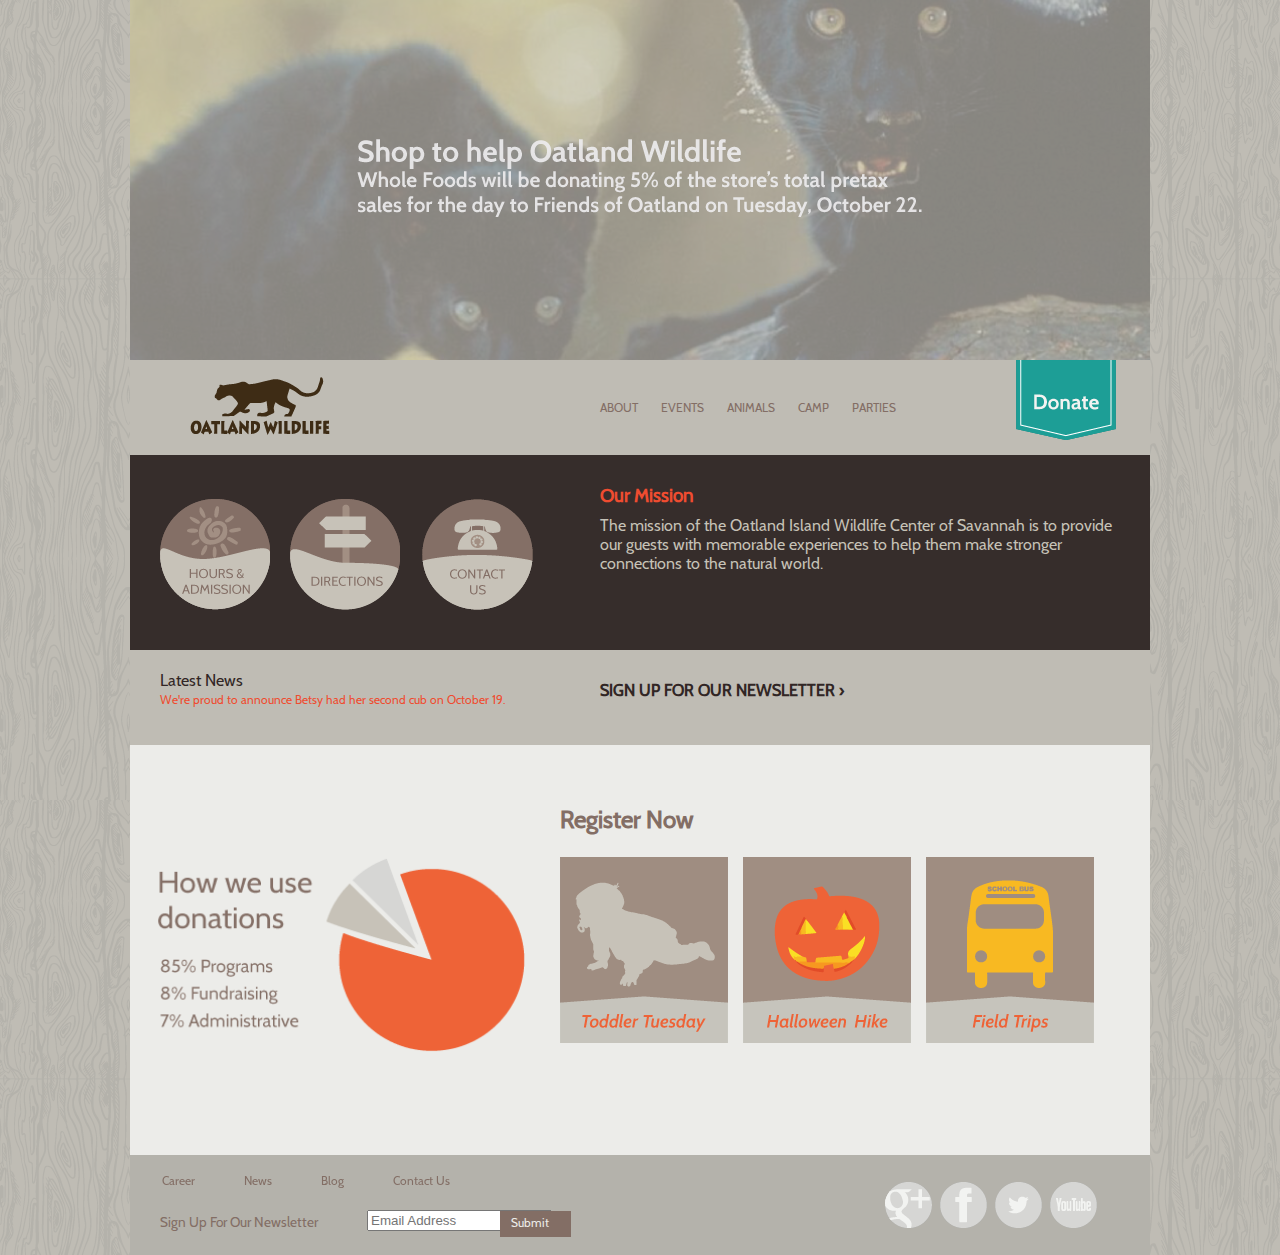
==== index.html @ b6c1db58 "GOOGLEPLUS IMG" ====
<!doctype html>
<html>
<head>
<meta charset="UTF-8">
<title>Oatland Wildlife</title>
<link href="css/indexstyle.css" rel="stylesheet" type="text/css">

<style type="text/css">

</style>



<script type="text/javascript">
function MM_swapImgRestore() { //v3.0
  var i,x,a=document.MM_sr; for(i=0;a&&i<a.length&&(x=a[i])&&x.oSrc;i++) x.src=x.oSrc;
}
function MM_preloadImages() { //v3.0
  var d=document; if(d.images){ if(!d.MM_p) d.MM_p=new Array();
    var i,j=d.MM_p.length,a=MM_preloadImages.arguments; for(i=0; i<a.length; i++)
    if (a[i].indexOf("#")!=0){ d.MM_p[j]=new Image; d.MM_p[j++].src=a[i];}}
}

function MM_findObj(n, d) { //v4.01
  var p,i,x;  if(!d) d=document; if((p=n.indexOf("?"))>0&&parent.frames.length) {
    d=parent.frames[n.substring(p+1)].document; n=n.substring(0,p);}
  if(!(x=d[n])&&d.all) x=d.all[n]; for (i=0;!x&&i<d.forms.length;i++) x=d.forms[i][n];
  for(i=0;!x&&d.layers&&i<d.layers.length;i++) x=MM_findObj(n,d.layers[i].document);
  if(!x && d.getElementById) x=d.getElementById(n); return x;
}

function MM_swapImage() { //v3.0
  var i,j=0,x,a=MM_swapImage.arguments; document.MM_sr=new Array; for(i=0;i<(a.length-2);i+=3)
   if ((x=MM_findObj(a[i]))!=null){document.MM_sr[j++]=x; if(!x.oSrc) x.oSrc=x.src; x.src=a[i+2];}
}
</script>
<script type="text/javascript" src="jquery-1.7.2.min copy.js"></script> 

<script type="text/javascript" src="jquery.cycle.all copy.js"></script>
<script>
	$("document").ready(function(){
		$("#slideshow").cycle()
	})
</script>
<style>
	#slideshow {width:1020px; height:360px}
</style>
</head>


<body background="images/woodtexture.png" bgcolor="#bfbcb4" onLoad="MM_preloadImages('images/hours_o.png','images/ourstaff_o.png','images/donateo.png','images/toddlero.png','images/hikeo.png','images/tripso.png','images/signupo.png')">
<div id="container">
<div id="slideshow">
	<img src="images/homeimage.png" width="1020" height="360" alt=""/>
	<img src="images/homeimage1.png" width="1020" height="360" alt=""/>
    <img src="images/wolfslide.png" width="1020" height="360" alt=""/>
    <img src="images/alligatslide.png" width="1020" height="360" alt=""/>
    <img src="images/turtleslide.png" width="1020" height="360" alt=""/>
</div>

<div id="background">
<div id="logo"> <a href="index.html" onMouseOut="MM_swapImgRestore()" onMouseOver="MM_swapImage('logo','','images/logo_o.png',1)"><img src="images/logo.png" alt="Oatland Wildlife" width="200" height="82" id="logo2"></a> </div>


<ul id="nav">
  <li><a href="about.html">ABOUT</a></li>
  <li><a href="events.html">EVENTS</a></li>
  <li><a href="animals.html">ANIMALS</a></li>
  <li><a href="camp.html">CAMP</a></li>
  <li><a href="parties.html"> PARTIES</a></li>
</ul>


    <div id="donate2">
            <a href="donate.html" ><img class="bottom" src="images/donateo.png"/></a>
            <a href="donate.html" ><img class="top" src="images/donate.png"/></a>
    </div>

</div>

<div id="browntexture">
    <div id="hours">
      <a href="hours.html"><img class="bottom" src="images/hours_o.png"/></a>
      <a href="hours.html"><img class="top" src="images/hours.png"/></a>
    </div>
  <div id="directions">
      <a href="directions.html"><img class="bottom" src="images/directions_o.png"/></a>
      <a href="directions.html"><img class="top" src="images/directions.png"/></a>
  </div>
  <div id="ourstaff">
      <a href="staff.html"><img class="bottom" src="images/ourstaff_o.png"/></a>
      <a href="staff.html"><img class="top" src="images/ourstaff.png"/></a>
  </div>

  
  <div id="ourmission">
<h3>Our Mission</h3>
</div>

<div id="mission">
<p>The mission of the Oatland Island Wildlife Center of Savannah is to provide our guests with memorable experiences to help them make stronger connections to the natural world.</p>
</div>
</div>

<div id="newsletterbar">

<div id="news">
<p>Latest News<p>
</div>
<div id="news2">
<p>We're proud to announce Betsy had her second cub on October 19.</p>
</div>
<div id="newsletter">
<h4><a href="#signup">SIGN UP FOR OUR NEWSLETTER &#8250;</a> </h4>
</div>

</div>


<div id="background2">
  <div id="pie">
    <img src="images/pien.png" width="410" height="205" alt=""/> </div>


<div id="register">
<h2><a href="register.html"></a><a href="register.html">Register Now</a></h2>
</div>


  <div id="toddler">
      <a href="toddler.html"><img class="bottom" src="images/toddlero.png"/></a>
      <a href="toddler.html"><img class="top" src="images/toddler.png"/></a>
  </div>
    <div id="hike">
      <a href="hike.html"><img class="bottom" src="images/hikeo.png"/></a>
      <a href="hike.html"><img class="top" src="images/hike.png"/></a>
  </div>  
  <div id="trip">
      <a href="trips.html"><img class="bottom" src="images/tripso.png"/></a>
      <a href="trips.html"><img class="top" src="images/trips.png"/></a>
  </div>


</div>



<div id="footer">


<ul id="footernav">
  <li><a href="career.html">Career</a></li>
  <li><a href="news.html">News</a></li>
  <li><a href="blog.html">Blog</a></li>
  <li><a href="staff.html">Contact Us</a></li>
</ul>

<div id="signup">
	Sign Up For Our Newsletter
</div>



  <form id="email">
    <input type="text" name="email" placeholder="Email Address">
  </form>  


  
 <div id="signupbtn">
      <a href="#"> Submit</a>
    </div>
    
    <div id="socialmedia"> 
      <div id="google">
          <a href="https://plus.google.com"><img class="bottom" src="images/googlepluso.png"/></a>
          <a href="https://plus.google.com"><img class="top" src="images/GOOGLEPLUS.png"/></a>
      </div>
      <div id="facebook">
          <a href="https://facebook.com"><img class="bottom" src="images/facebooko.png"/></a>
          <a href="https://facebook.com"><img class="top" src="images/facebook.png"/></a>
      </div>
      <div id="twitter">
          <a href="https://twitter.com"><img class="bottom" src="images/twittero.png"/></a>
          <a href="https://twitter.com"><img class="top" src="images/twitter.png"/></a>
      </div>
      <div id="youtube">
          <a href="https://youtube.com"><img class="bottom" src="images/youtubeo.png"/></a>
          <a href="https://youtube.com"><img class="top" src="images/youtube.png"/></a>
      </div>
</div>
</div>

</div>








</body>
</html>
---- css/indexstyle.css ----
@charset "UTF-8";
#container {
	height:1255px;
	width:100%;
	margin-right: auto;
	margin-left: auto;
	position: relative;	
}


@font-face {
	font-family: "Cabin-Regular copy"; src:url(../fonts/Cabin-Regular%20copy.otf);
}


html{
	margin:auto;
	width:1020px;
}

body {
	font-family:Cabin-Regular copy;
	vertical-align:middle;
	margin:0px auto;	
}

div{
	font-family: Cabin-Regular copy;
	margin: 0px auto;
}


#homeimage {
	position: absolute;
	margin-top: 0px;
	margin-left:0px;
	height: 360px;
	width: 100%;
}

#slideshow{
	float: left;
	position: fixed;
	padding: 0;
}

#background {
	width:1020px;
	height:95px;
	margin-top:360px;
	position:absolute;
	background-color: #bfbcb4;
	
}

#logo {
	margin-left:30px;
	margin-top:5px;
	position: absolute;
}
ul#nav li a {
	text-decoration: none;
	padding: 5px 0;
	width: 100px;
	transition: color 1s ease;
	-webkit-transition: color 1s ease;
	-moz-transition: color 1s ease;
    -o-transition: color 1s ease;
	color: #836E65;
}

ul#nav {
  margin-left: 410px;
  margin-top: 40px;
  list-style:none;
  width: 395px;
  position:absolute;
  font-size:.75em;
}

ul#nav li {
  display:inline;
  margin-left: 20px;
}

ul#nav a:hover{
	color:#362D2B;
}

#donate2 {	
	position: relative;
	height:81px;
	width:100px;
	margin-left: 886px;
	margin-top:0px;

}
#donate2 img {
	position:absolute;
	left: 0;
  -webkit-transition: opacity .5s ease-in-out;
  -moz-transition: opacity .5s ease-in-out;
  -o-transition: opacity .5s ease-in-out;
  transition: opacity .5s ease-in-out;
}

#donate2 img.top:hover {
  opacity:0;
}


#browntexture {
	background-color: #362D2B;
	/* [disabled]background-repeat: no-repeat; */
	height: 200px;
	width: 1020px;
	margin-top: 455px;
	position: absolute;
}


#hours {
	position: relative;
	height:115px;
	width:115px;
	margin-top:42px;
	margin-left:30px;
}
#hours img {
	position: absolute;
	left: 0;
	-webkit-transition: opacity .5s ease-in-out;
    -moz-transition: opacity .5s ease-in-out;
    -o-transition: opacity .5s ease-in-out;
    transition: opacity .5s ease-in-out;
}

#hours img.top:hover{
	opacity: 0;
}


#directions {
	height:115px;
	width:115px;
	margin-top:-115px;
	margin-left:160px;
	position:relative;
}

#directions img {
	position: absolute;
	left: 0;
	-webkit-transition: opacity .5s ease-in-out;
    -moz-transition: opacity .5s ease-in-out;
    -o-transition: opacity .5s ease-in-out;
    transition: opacity .5s ease-in-out;
}

#directions img.top:hover{
	opacity: 0;
}


#ourstaff {
	height:115px;
	width:115px;
	margin-top:-115px;
	margin-left:290px;
	position:relative;
}
#ourstaff img {
	position: absolute;
	left: 0;
	-webkit-transition: opacity .5s ease-in-out;
    -moz-transition: opacity .5s ease-in-out;
    -o-transition: opacity .5s ease-in-out;
    transition: opacity .5s ease-in-out;
}

#ourstaff img.top:hover{
	opacity: 0;
}
#ourmission {
	height:20px;
	width:140px;
	margin-top:-147px;
	margin-left:470px;
	position:absolute;
	color:#EF4C30;
	font-size:1em;
}

#mission {
	height: auto;
	width:520px;
	margin-top:-112px;
	margin-left:470px;
	position:absolute;
	color:#C6C2B7;
	font-size:1em;
}

#newsletterbar {
	height:95px;
	width:1020px;
	margin-top:650px;
	position:absolute;
	background-color:#bfbcb4;
}
#news {
	height:auto;
	width:105px;
	margin-top:5px;
	margin-left:30px;
	position:absolute;
	color:#312625;
	font-size:1em;
}

#news2 {
	height:auto;
	width:390px;
	margin-top:30px;
	margin-left:30px;
	position:absolute;
	color:#EF4C30;
	font-size:.75em;
}

#newsletter {
	height:auto;
	width:auto;
	margin-top:10px;
	margin-left:470px;
	position:absolute;
	color:#312625;
	font-size:1em;

}
#newsletter a {
	text-decoration:none;
	color:#312625;
}


#background2 {
	height:410px;
	width:1020px;
	margin-top:745px;
	position:absolute;
	background-color:#ECECE9;
}
		
	
#pie {
	height:208px;
	width:408px;
	margin-top:105px;
	margin-left:0px;
	position:absolute;
}

#register {
	height: 35px;
	width: 200px;
	top: 40px;
	left: 430px;
	position: absolute;
	color: #836E65;
	font-size:1em;
}


#toddler {
	top: 112px;
	left: 430px;
	position:relative;
}
#toddler img {
	position: absolute;
	left: 0;
	-webkit-transition: opacity .5s ease-in-out;
    -moz-transition: opacity .5s ease-in-out;
    -o-transition: opacity .5s ease-in-out;
    transition: opacity .5s ease-in-out;
}

#toddler img.top:hover{
	opacity: 0;
}

#hike {
	top: 112px;
	left: 613px;
	position:relative;
}
#hike img {
	position: absolute;
	left: 0;
	-webkit-transition: opacity .5s ease-in-out;
    -moz-transition: opacity .5s ease-in-out;
    -o-transition: opacity .5s ease-in-out;
    transition: opacity .5s ease-in-out;
}

#hike img.top:hover{
	opacity: 0;
}

#trip {
	top: 112px;
	left: 796px;
	position:relative;
}
#trip img {
	position: absolute;
	left: 0;
	-webkit-transition: opacity .5s ease-in-out;
    -moz-transition: opacity .5s ease-in-out;
    -o-transition: opacity .5s ease-in-out;
    transition: opacity .5s ease-in-out;
}

#trip img.top:hover{
	opacity: 0;
}


#register a {
	text-decoration: none;
	color: #836E65;
}


#footer {
	position: absolute;
	margin-top: 1155px;
	height: 100px;
	width:1020px;
	background-color:#B4B2AB;
}

ul#footernav li a {
	text-decoration: none;
	padding: 5px 0;
	width: 100px;
	transition: color 1s ease;
	-webkit-transition: color 1s ease;
	-moz-transition: color 1s ease;
    -o-transition: color 1s ease;
	color: #836E65;
	font-size:.75em;
}

ul#footernav {
  margin-left: -53px;
  margin-top: 15px;
  list-style:none;
  width: 425px;
  position:absolute;
}

ul#footernav li {
  display:inline;
  margin-left: 45px;
}	

ul#footernav a:hover{
	color:#362D2B;
}

:target{
  -webkit-animation: highlight 5s ease;  
  -moz-animation: highlight 5s ease;
}

@-webkit-keyframes highlight{
	0% {background:transparent;}
	10% {background:#EF4C30;}
	100% {background:transparent;}
}
@-moz-keyframes highlight{
	0% {background:transparent;}
	10% {background:#EF4C30;}
	100% {background:transparent;}
}
#signup{
  -webkit-transition: all 1s ease; 
  -moz-transition: all 1s ease; 
  -ms-transition: all 1s ease; 
  -o-transition: all 1s ease;     
}

#signup {
	 height:20px;
	 width:340px;
	 top:56px;
	 left:24px;
	 position:absolute;
	 color: #836E65;
	 font-size: .85em;
	 padding-left: 6px;
	 padding-top: 3px;
	 padding-bottom: 3px;
 }
 

 #email {
	 height:26px;
	 width:232px;
	 margin-top:55px;
	 margin-left:237px;
	 position:absolute;
 }
 #signupbtn {
	 height:22px;
	 width:60px;
	 top:56px;
	 left:370px;
	 position:absolute;
	 background-color: #836E65;
	 font-size: .75em;
	 padding-left: 11px;
	 padding-top: 4px;
 }

 #signupbtn a{
 	 text-decoration: none;
 	 color:#ECECE9;
 }

 #signupbtn a:hover{
	color: #C6C2B7;
 }


#socialmedia {
	 height:46px;
	 width:230px;
	 margin-top:27px;
	 margin-left:755px;
	 position:absolute;
 }

#google {
	position:relative;
}
#google img {
	position: absolute;
	left: 0;
	-webkit-transition: opacity .5s ease-in-out;
    -moz-transition: opacity .5s ease-in-out;
    -o-transition: opacity .5s ease-in-out;
    transition: opacity .5s ease-in-out;
}

#google img.top:hover{
	opacity: 0;
}

#facebook {
	left: 55px;
	position:relative;
}
#facebook img {
	position: absolute;
	left: 0;
	-webkit-transition: opacity .5s ease-in-out;
    -moz-transition: opacity .5s ease-in-out;
    -o-transition: opacity .5s ease-in-out;
    transition: opacity .5s ease-in-out;
}

#facebook img.top:hover{
	opacity: 0;
}

#twitter {
	left: 110px;
	position:relative;
}
#twitter img {
	position: absolute;
	left: 0;
	-webkit-transition: opacity .5s ease-in-out;
    -moz-transition: opacity .5s ease-in-out;
    -o-transition: opacity .5s ease-in-out;
    transition: opacity .5s ease-in-out;
}

#twitter img.top:hover{
	opacity: 0;
}

#youtube {
	left:165px;
	position:relative;
}
#youtube img {
	position: absolute;
	left: 0;
	-webkit-transition: opacity .5s ease-in-out;
    -moz-transition: opacity .5s ease-in-out;
    -o-transition: opacity .5s ease-in-out;
    transition: opacity .5s ease-in-out;
}

#youtube img.top:hover{
	opacity: 0;
}
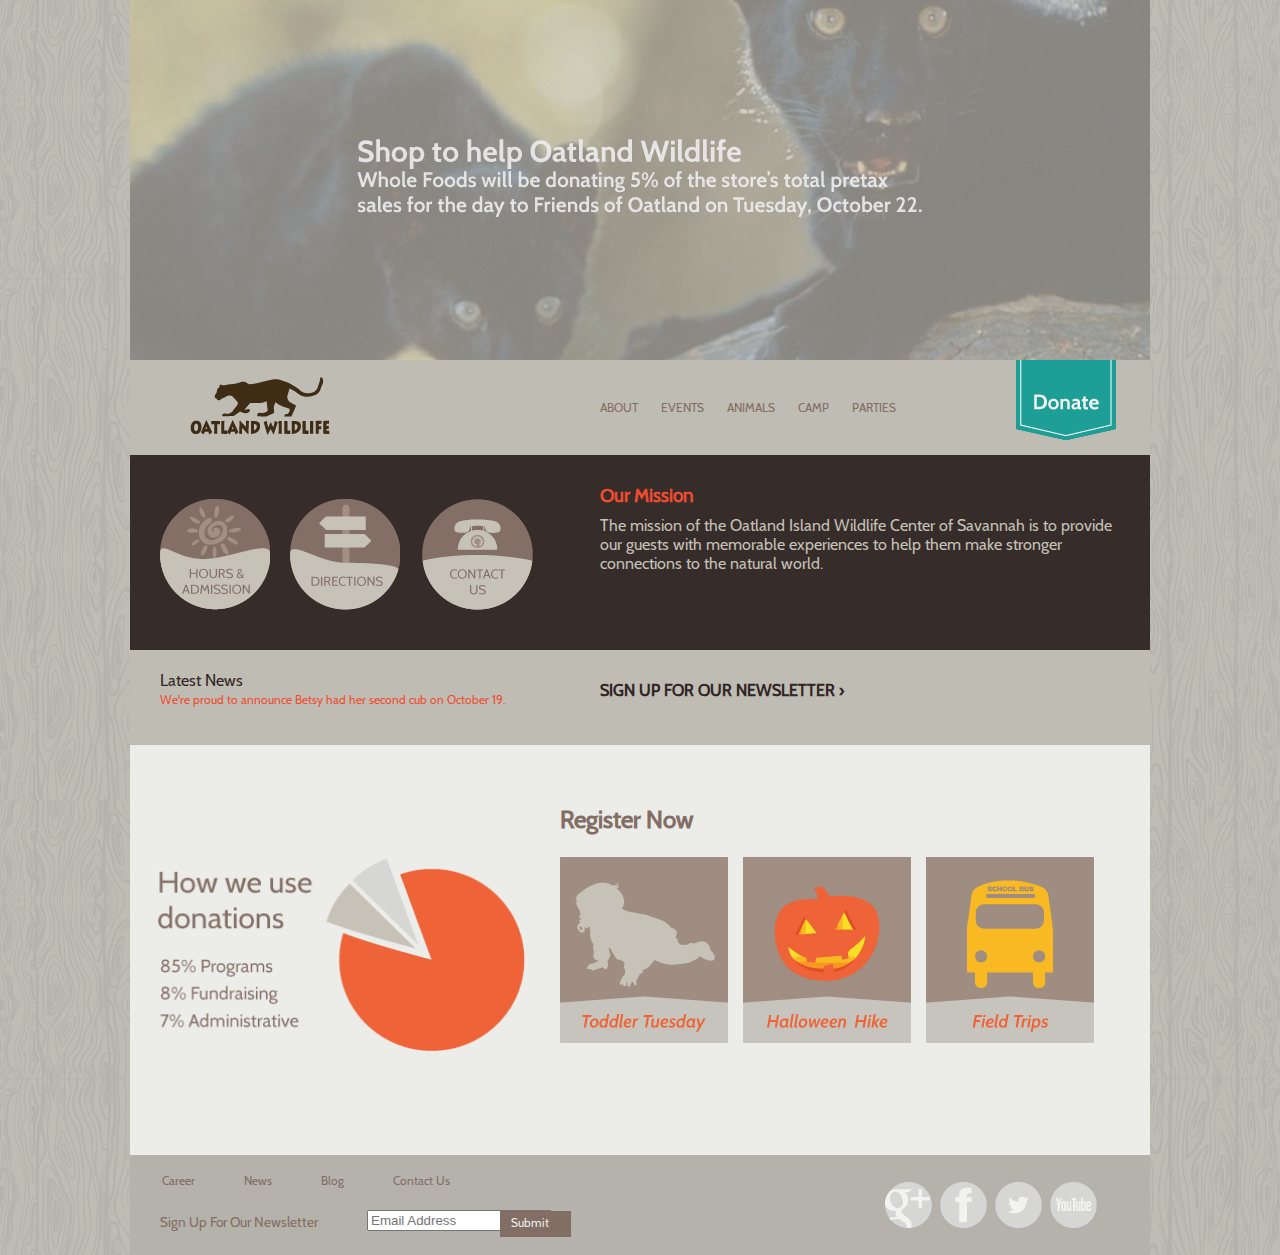
==== commit f2fd5776: "removed unnecessary script and changed slider position to absolute" ====
--- a/index.html
+++ b/index.html
@@ -10,30 +10,6 @@
 </style>
 
 
-
-<script type="text/javascript">
-function MM_swapImgRestore() { //v3.0
-  var i,x,a=document.MM_sr; for(i=0;a&&i<a.length&&(x=a[i])&&x.oSrc;i++) x.src=x.oSrc;
-}
-function MM_preloadImages() { //v3.0
-  var d=document; if(d.images){ if(!d.MM_p) d.MM_p=new Array();
-    var i,j=d.MM_p.length,a=MM_preloadImages.arguments; for(i=0; i<a.length; i++)
-    if (a[i].indexOf("#")!=0){ d.MM_p[j]=new Image; d.MM_p[j++].src=a[i];}}
-}
-
-function MM_findObj(n, d) { //v4.01
-  var p,i,x;  if(!d) d=document; if((p=n.indexOf("?"))>0&&parent.frames.length) {
-    d=parent.frames[n.substring(p+1)].document; n=n.substring(0,p);}
-  if(!(x=d[n])&&d.all) x=d.all[n]; for (i=0;!x&&i<d.forms.length;i++) x=d.forms[i][n];
-  for(i=0;!x&&d.layers&&i<d.layers.length;i++) x=MM_findObj(n,d.layers[i].document);
-  if(!x && d.getElementById) x=d.getElementById(n); return x;
-}
-
-function MM_swapImage() { //v3.0
-  var i,j=0,x,a=MM_swapImage.arguments; document.MM_sr=new Array; for(i=0;i<(a.length-2);i+=3)
-   if ((x=MM_findObj(a[i]))!=null){document.MM_sr[j++]=x; if(!x.oSrc) x.oSrc=x.src; x.src=a[i+2];}
-}
-</script>
 <script type="text/javascript" src="jquery-1.7.2.min copy.js"></script> 
 
 <script type="text/javascript" src="jquery.cycle.all copy.js"></script>
--- a/css/indexstyle.css
+++ b/css/indexstyle.css
@@ -40,7 +40,7 @@
 
 #slideshow{
 	float: left;
-	position: fixed;
+	position: absolute;
 	padding: 0;
 }
 
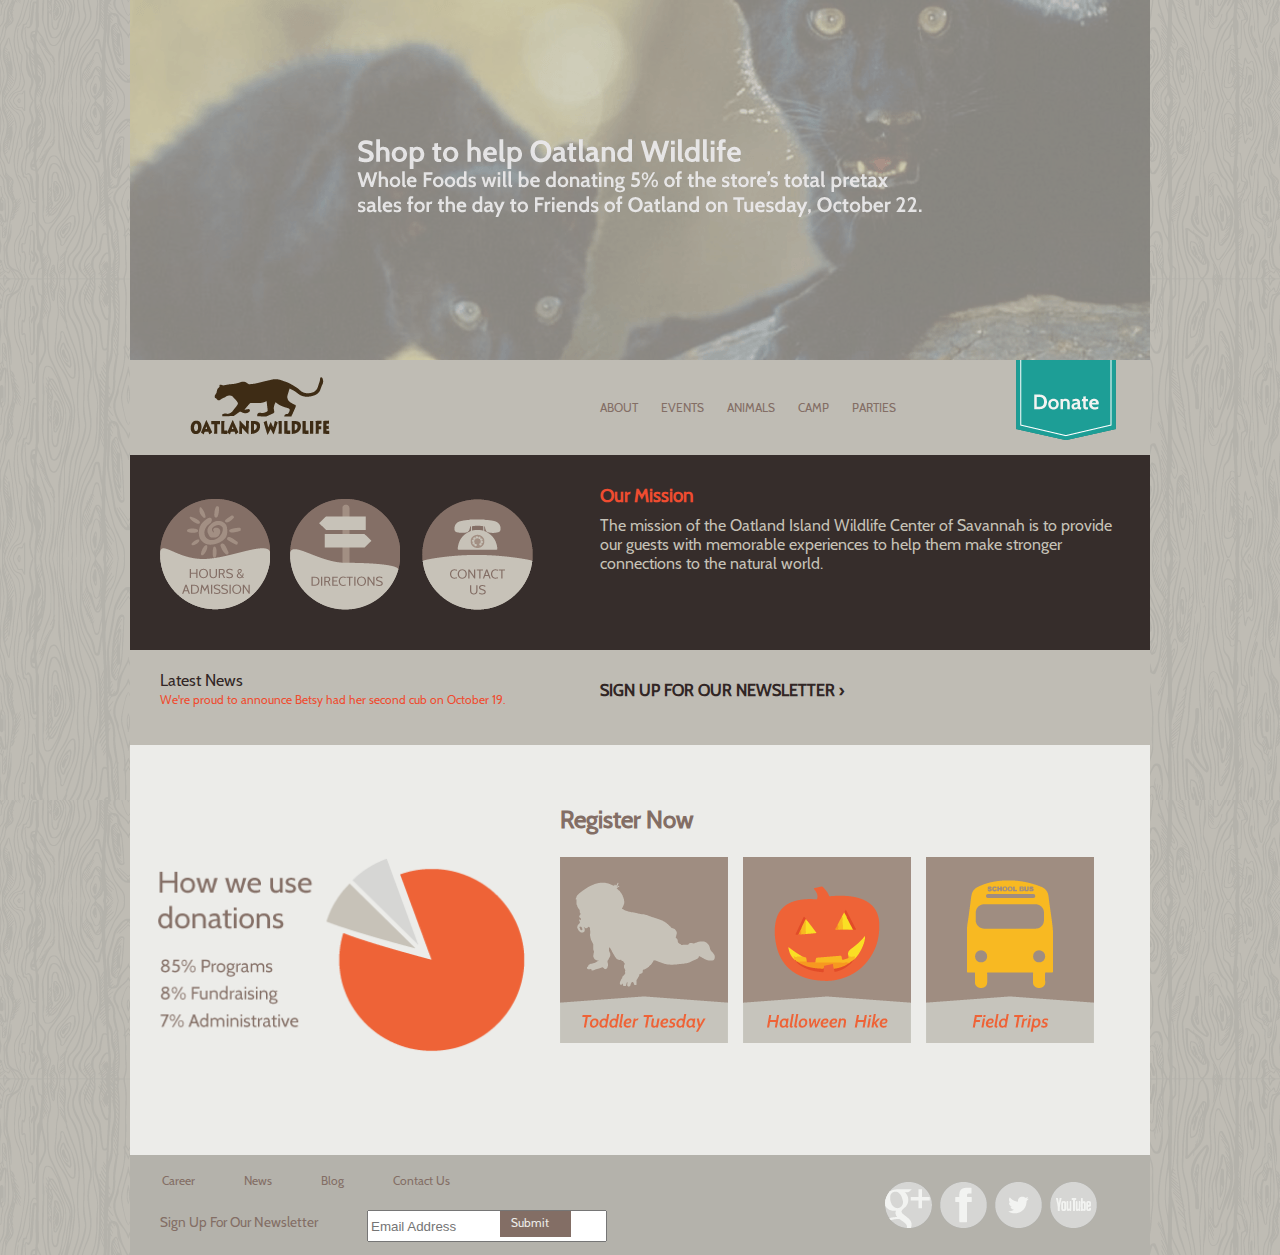
==== commit 32bbd2ea: "form changed" ====
--- a/index.html
+++ b/index.html
@@ -137,8 +137,8 @@
 
 
 
-  <form id="email">
-    <input type="text" name="email" placeholder="Email Address">
+  <form class="email_form">
+    <input type="text" name="email_form" placeholder="Email Address">
   </form>  
 
 
--- a/css/indexstyle.css
+++ b/css/indexstyle.css
@@ -406,11 +406,11 @@
  }
  
 
- #email {
+ input {
 	 height:26px;
 	 width:232px;
 	 margin-top:55px;
-	 margin-left:237px;
+	 left:237px;
 	 position:absolute;
  }
  #signupbtn {
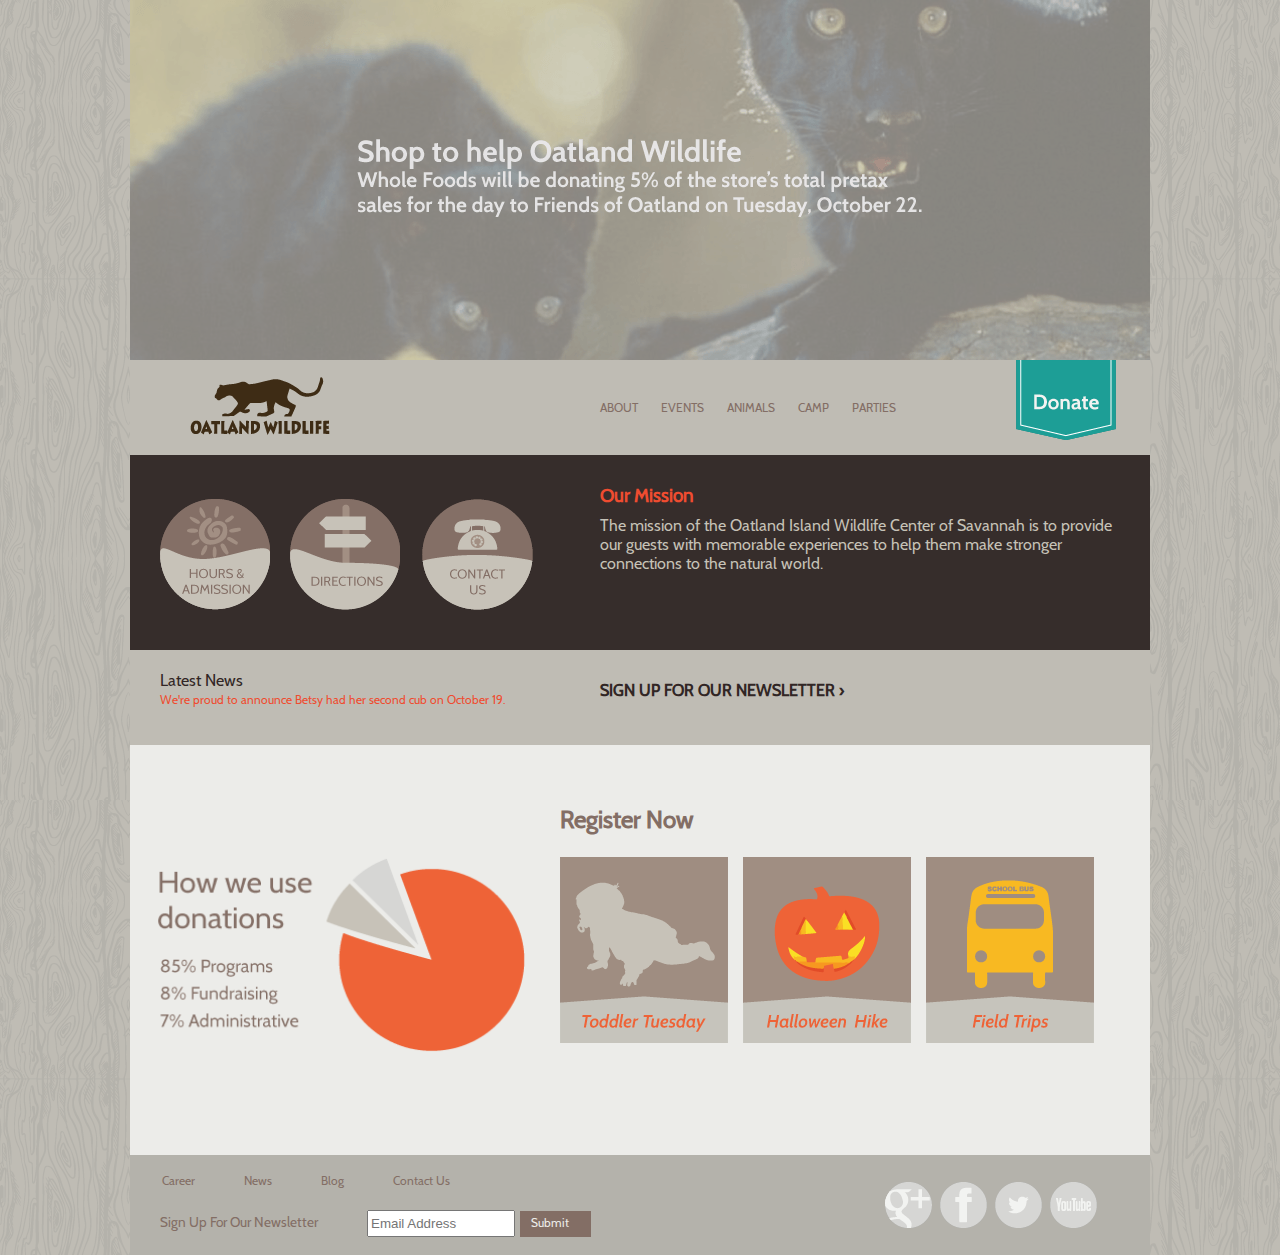
==== commit 0ee5b0eb: "fixed form problems" ====
--- a/index.html
+++ b/index.html
@@ -137,8 +137,8 @@
 
 
 
-  <form class="email_form">
-    <input type="text" name="email_form" placeholder="Email Address">
+  <form class="email">
+    <input type="text" name="email" placeholder="Email Address">
   </form>  
 
 
--- a/css/indexstyle.css
+++ b/css/indexstyle.css
@@ -406,9 +406,9 @@
  }
  
 
- input {
-	 height:26px;
-	 width:232px;
+input {
+	 height:21px;
+	 width:140px;
 	 margin-top:55px;
 	 left:237px;
 	 position:absolute;
@@ -417,7 +417,7 @@
 	 height:22px;
 	 width:60px;
 	 top:56px;
-	 left:370px;
+	 left:390px;
 	 position:absolute;
 	 background-color: #836E65;
 	 font-size: .75em;
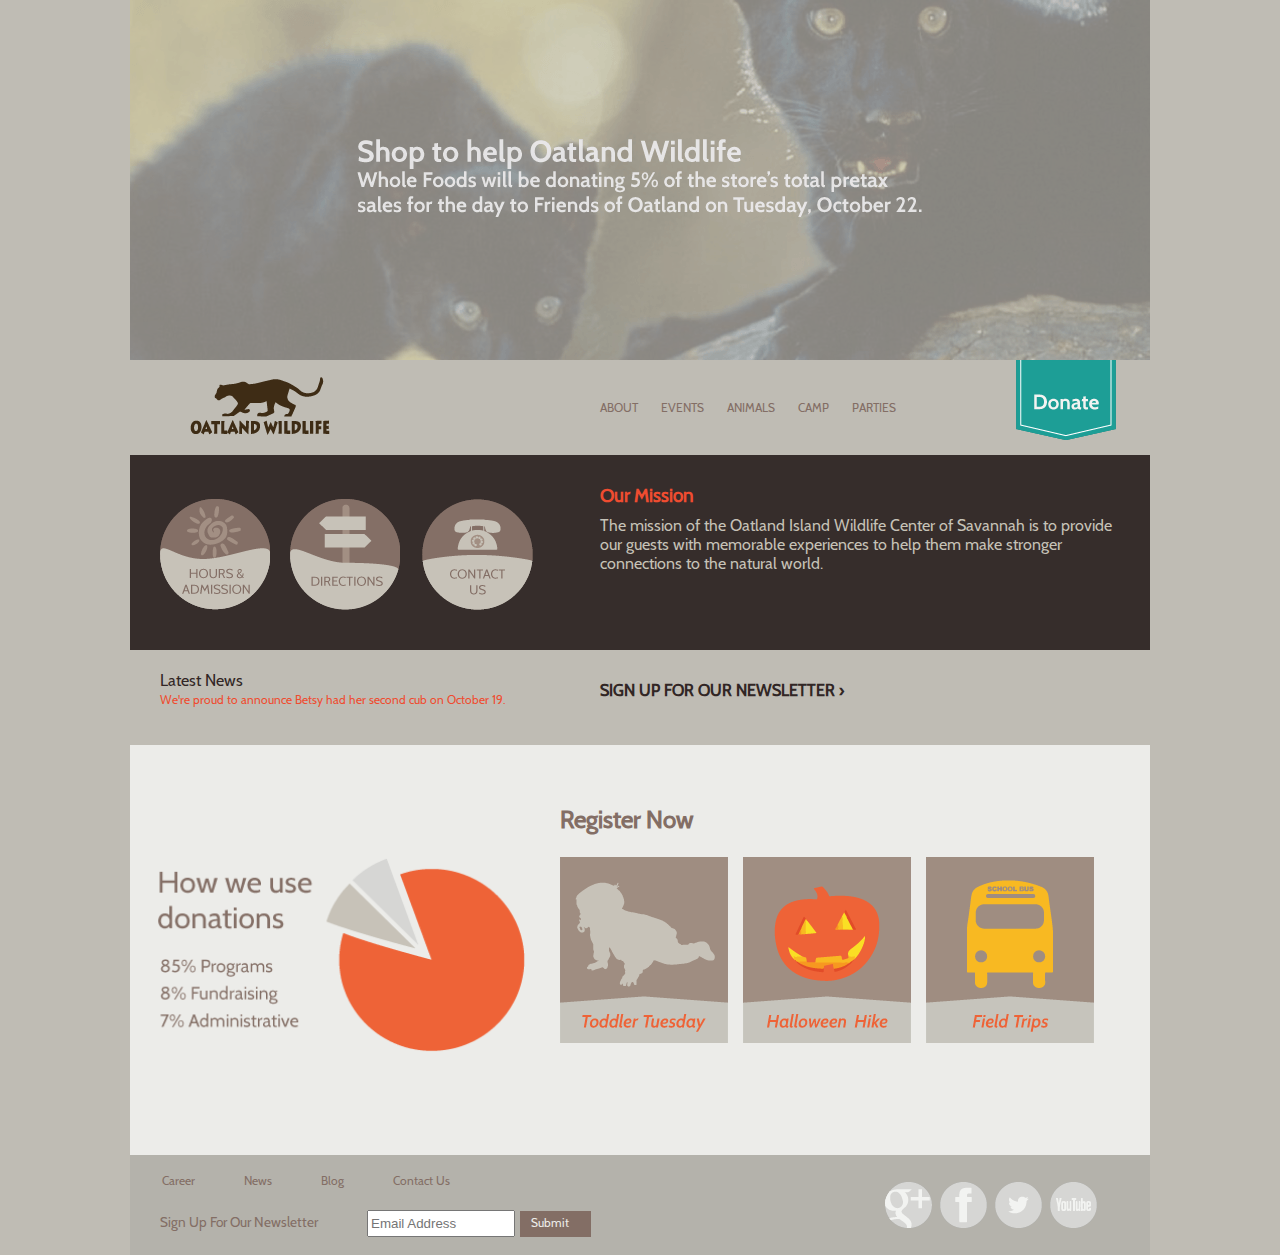
==== commit 676ea2fc: "minor changes" ====
--- a/index.html
+++ b/index.html
@@ -1,180 +1,180 @@
-<!doctype html>
-<html>
-<head>
-<meta charset="UTF-8">
-<title>Oatland Wildlife</title>
-<link href="css/indexstyle.css" rel="stylesheet" type="text/css">
-
-<style type="text/css">
-
-</style>
-
-
-<script type="text/javascript" src="jquery-1.7.2.min copy.js"></script> 
-
-<script type="text/javascript" src="jquery.cycle.all copy.js"></script>
-<script>
-	$("document").ready(function(){
-		$("#slideshow").cycle()
-	})
-</script>
-<style>
-	#slideshow {width:1020px; height:360px}
-</style>
-</head>
-
-
-<body background="images/woodtexture.png" bgcolor="#bfbcb4" onLoad="MM_preloadImages('images/hours_o.png','images/ourstaff_o.png','images/donateo.png','images/toddlero.png','images/hikeo.png','images/tripso.png','images/signupo.png')">
-<div id="container">
-<div id="slideshow">
-	<img src="images/homeimage.png" width="1020" height="360" alt=""/>
-	<img src="images/homeimage1.png" width="1020" height="360" alt=""/>
-    <img src="images/wolfslide.png" width="1020" height="360" alt=""/>
-    <img src="images/alligatslide.png" width="1020" height="360" alt=""/>
-    <img src="images/turtleslide.png" width="1020" height="360" alt=""/>
-</div>
-
-<div id="background">
-<div id="logo"> <a href="index.html" onMouseOut="MM_swapImgRestore()" onMouseOver="MM_swapImage('logo','','images/logo_o.png',1)"><img src="images/logo.png" alt="Oatland Wildlife" width="200" height="82" id="logo2"></a> </div>
-
-
-<ul id="nav">
-  <li><a href="about.html">ABOUT</a></li>
-  <li><a href="events.html">EVENTS</a></li>
-  <li><a href="animals.html">ANIMALS</a></li>
-  <li><a href="camp.html">CAMP</a></li>
-  <li><a href="parties.html"> PARTIES</a></li>
-</ul>
-
-
-    <div id="donate2">
-            <a href="donate.html" ><img class="bottom" src="images/donateo.png"/></a>
-            <a href="donate.html" ><img class="top" src="images/donate.png"/></a>
-    </div>
-
-</div>
-
-<div id="browntexture">
-    <div id="hours">
-      <a href="hours.html"><img class="bottom" src="images/hours_o.png"/></a>
-      <a href="hours.html"><img class="top" src="images/hours.png"/></a>
-    </div>
-  <div id="directions">
-      <a href="directions.html"><img class="bottom" src="images/directions_o.png"/></a>
-      <a href="directions.html"><img class="top" src="images/directions.png"/></a>
-  </div>
-  <div id="ourstaff">
-      <a href="staff.html"><img class="bottom" src="images/ourstaff_o.png"/></a>
-      <a href="staff.html"><img class="top" src="images/ourstaff.png"/></a>
-  </div>
-
-  
-  <div id="ourmission">
-<h3>Our Mission</h3>
-</div>
-
-<div id="mission">
-<p>The mission of the Oatland Island Wildlife Center of Savannah is to provide our guests with memorable experiences to help them make stronger connections to the natural world.</p>
-</div>
-</div>
-
-<div id="newsletterbar">
-
-<div id="news">
-<p>Latest News<p>
-</div>
-<div id="news2">
-<p>We're proud to announce Betsy had her second cub on October 19.</p>
-</div>
-<div id="newsletter">
-<h4><a href="#signup">SIGN UP FOR OUR NEWSLETTER &#8250;</a> </h4>
-</div>
-
-</div>
-
-
-<div id="background2">
-  <div id="pie">
-    <img src="images/pien.png" width="410" height="205" alt=""/> </div>
-
-
-<div id="register">
-<h2><a href="register.html"></a><a href="register.html">Register Now</a></h2>
-</div>
-
-
-  <div id="toddler">
-      <a href="toddler.html"><img class="bottom" src="images/toddlero.png"/></a>
-      <a href="toddler.html"><img class="top" src="images/toddler.png"/></a>
-  </div>
-    <div id="hike">
-      <a href="hike.html"><img class="bottom" src="images/hikeo.png"/></a>
-      <a href="hike.html"><img class="top" src="images/hike.png"/></a>
-  </div>  
-  <div id="trip">
-      <a href="trips.html"><img class="bottom" src="images/tripso.png"/></a>
-      <a href="trips.html"><img class="top" src="images/trips.png"/></a>
-  </div>
-
-
-</div>
-
-
-
-<div id="footer">
-
-
-<ul id="footernav">
-  <li><a href="career.html">Career</a></li>
-  <li><a href="news.html">News</a></li>
-  <li><a href="blog.html">Blog</a></li>
-  <li><a href="staff.html">Contact Us</a></li>
-</ul>
-
-<div id="signup">
-	Sign Up For Our Newsletter
-</div>
-
-
-
-  <form class="email">
-    <input type="text" name="email" placeholder="Email Address">
-  </form>  
-
-
-  
- <div id="signupbtn">
-      <a href="#"> Submit</a>
-    </div>
-    
-    <div id="socialmedia"> 
-      <div id="google">
-          <a href="https://plus.google.com"><img class="bottom" src="images/googlepluso.png"/></a>
-          <a href="https://plus.google.com"><img class="top" src="images/GOOGLEPLUS.png"/></a>
-      </div>
-      <div id="facebook">
-          <a href="https://facebook.com"><img class="bottom" src="images/facebooko.png"/></a>
-          <a href="https://facebook.com"><img class="top" src="images/facebook.png"/></a>
-      </div>
-      <div id="twitter">
-          <a href="https://twitter.com"><img class="bottom" src="images/twittero.png"/></a>
-          <a href="https://twitter.com"><img class="top" src="images/twitter.png"/></a>
-      </div>
-      <div id="youtube">
-          <a href="https://youtube.com"><img class="bottom" src="images/youtubeo.png"/></a>
-          <a href="https://youtube.com"><img class="top" src="images/youtube.png"/></a>
-      </div>
-</div>
-</div>
-
-</div>
-
-
-
-
-
-
-
-
-</body>
-</html>
+<!doctype html>+<html>+<head>+<meta charset="UTF-8">+<title>Oatland Wildlife</title>+<link href="css/indexstyle.css" rel="stylesheet" type="text/css">++<style type="text/css">++</style>+++<script type="text/javascript" src="jquery-1.7.2.min copy.js"></script> ++<script type="text/javascript" src="jquery.cycle.all copy.js"></script>+<script>+	$("document").ready(function(){+		$("#slideshow").cycle()+	})+</script>+<style>+	#slideshow {width:1020px; height:360px}+</style>+</head>+++<body background= body background="images/woodtexture.png" bgcolor="#bfbcb4" onLoad="MM_preloadImages('images/hours_o.png','images/ourstaff_o.png','images/donateo.png','images/toddlero.png','images/hikeo.png','images/tripso.png','images/signupo.png')">+<div id="container">+<div id="slideshow">+	<img src="images/homeimage.png" width="1020" height="360" alt=""/>+	<img src="images/homeimage1.png" width="1020" height="360" alt=""/>+    <img src="images/wolfslide.png" width="1020" height="360" alt=""/>+    <img src="images/alligatslide.png" width="1020" height="360" alt=""/>+    <img src="images/turtleslide.png" width="1020" height="360" alt=""/>+</div>++<div id="background">+<div id="logo"> <a href="index.html" onMouseOut="MM_swapImgRestore()" onMouseOver="MM_swapImage('logo','','images/logo_o.png',1)"><img src="images/logo.png" alt="Oatland Wildlife" width="200" height="82" id="logo2"></a> </div>+++<ul id="nav">+  <li><a href="about.html">ABOUT</a></li>+  <li><a href="events.html">EVENTS</a></li>+  <li><a href="animals.html">ANIMALS</a></li>+  <li><a href="camp.html">CAMP</a></li>+  <li><a href="parties.html"> PARTIES</a></li>+</ul>+++    <div id="donate2">+            <a href="donate.html" ><img class="bottom" src="images/donateo.png"/></a>+            <a href="donate.html" ><img class="top" src="images/donate.png"/></a>+    </div>++</div>++<div id="browntexture">+    <div id="hours">+      <a href="hours.html"><img class="bottom" src="images/hours_o.png"/></a>+      <a href="hours.html"><img class="top" src="images/hours.png"/></a>+    </div>+  <div id="directions">+      <a href="directions.html"><img class="bottom" src="images/directions_o.png"/></a>+      <a href="directions.html"><img class="top" src="images/directions.png"/></a>+  </div>+  <div id="ourstaff">+      <a href="staff.html"><img class="bottom" src="images/ourstaff_o.png"/></a>+      <a href="staff.html"><img class="top" src="images/ourstaff.png"/></a>+  </div>++  +  <div id="ourmission">+<h3>Our Mission</h3>+</div>++<div id="mission">+<p>The mission of the Oatland Island Wildlife Center of Savannah is to provide our guests with memorable experiences to help them make stronger connections to the natural world.</p>+</div>+</div>++<div id="newsletterbar">++<div id="news">+<p>Latest News<p>+</div>+<div id="news2">+<p>We're proud to announce Betsy had her second cub on October 19.</p>+</div>+<div id="newsletter">+<h4><a href="#signup">SIGN UP FOR OUR NEWSLETTER &#8250;</a> </h4>+</div>++</div>+++<div id="background2">+  <div id="pie">+    <img src="images/pien.png" width="410" height="205" alt=""/> </div>+++<div id="register">+<h2><a href="register.html"></a><a href="register.html">Register Now</a></h2>+</div>+++  <div id="toddler">+      <a href="toddler.html"><img class="bottom" src="images/toddlero.png"/></a>+      <a href="toddler.html"><img class="top" src="images/toddler.png"/></a>+  </div>+    <div id="hike">+      <a href="hike.html"><img class="bottom" src="images/hikeo.png"/></a>+      <a href="hike.html"><img class="top" src="images/hike.png"/></a>+  </div>  +  <div id="trip">+      <a href="trips.html"><img class="bottom" src="images/tripso.png"/></a>+      <a href="trips.html"><img class="top" src="images/trips.png"/></a>+  </div>+++</div>++++<div id="footer">+++<ul id="footernav">+  <li><a href="career.html">Career</a></li>+  <li><a href="news.html">News</a></li>+  <li><a href="blog.html">Blog</a></li>+  <li><a href="staff.html">Contact Us</a></li>+</ul>++<div id="signup">+	Sign Up For Our Newsletter+</div>++++  <form class="email">+    <input type="text" name="email" placeholder="Email Address">+  </form>  +++  + <div id="signupbtn">+      <a href="#"> Submit</a>+    </div>+    +    <div id="socialmedia"> +      <div id="google">+          <a href="https://plus.google.com"><img class="bottom" src="images/googlepluso.png"/></a>+          <a href="https://plus.google.com"><img class="top" src="images/GOOGLEPLUS.png"/></a>+      </div>+      <div id="facebook">+          <a href="https://facebook.com"><img class="bottom" src="images/facebooko.png"/></a>+          <a href="https://facebook.com"><img class="top" src="images/facebook.png"/></a>+      </div>+      <div id="twitter">+          <a href="https://twitter.com"><img class="bottom" src="images/twittero.png"/></a>+          <a href="https://twitter.com"><img class="top" src="images/twitter.png"/></a>+      </div>+      <div id="youtube">+          <a href="https://youtube.com"><img class="bottom" src="images/youtubeo.png"/></a>+          <a href="https://youtube.com"><img class="top" src="images/youtube.png"/></a>+      </div>+</div>+</div>++</div>+++++++++</body>+</html>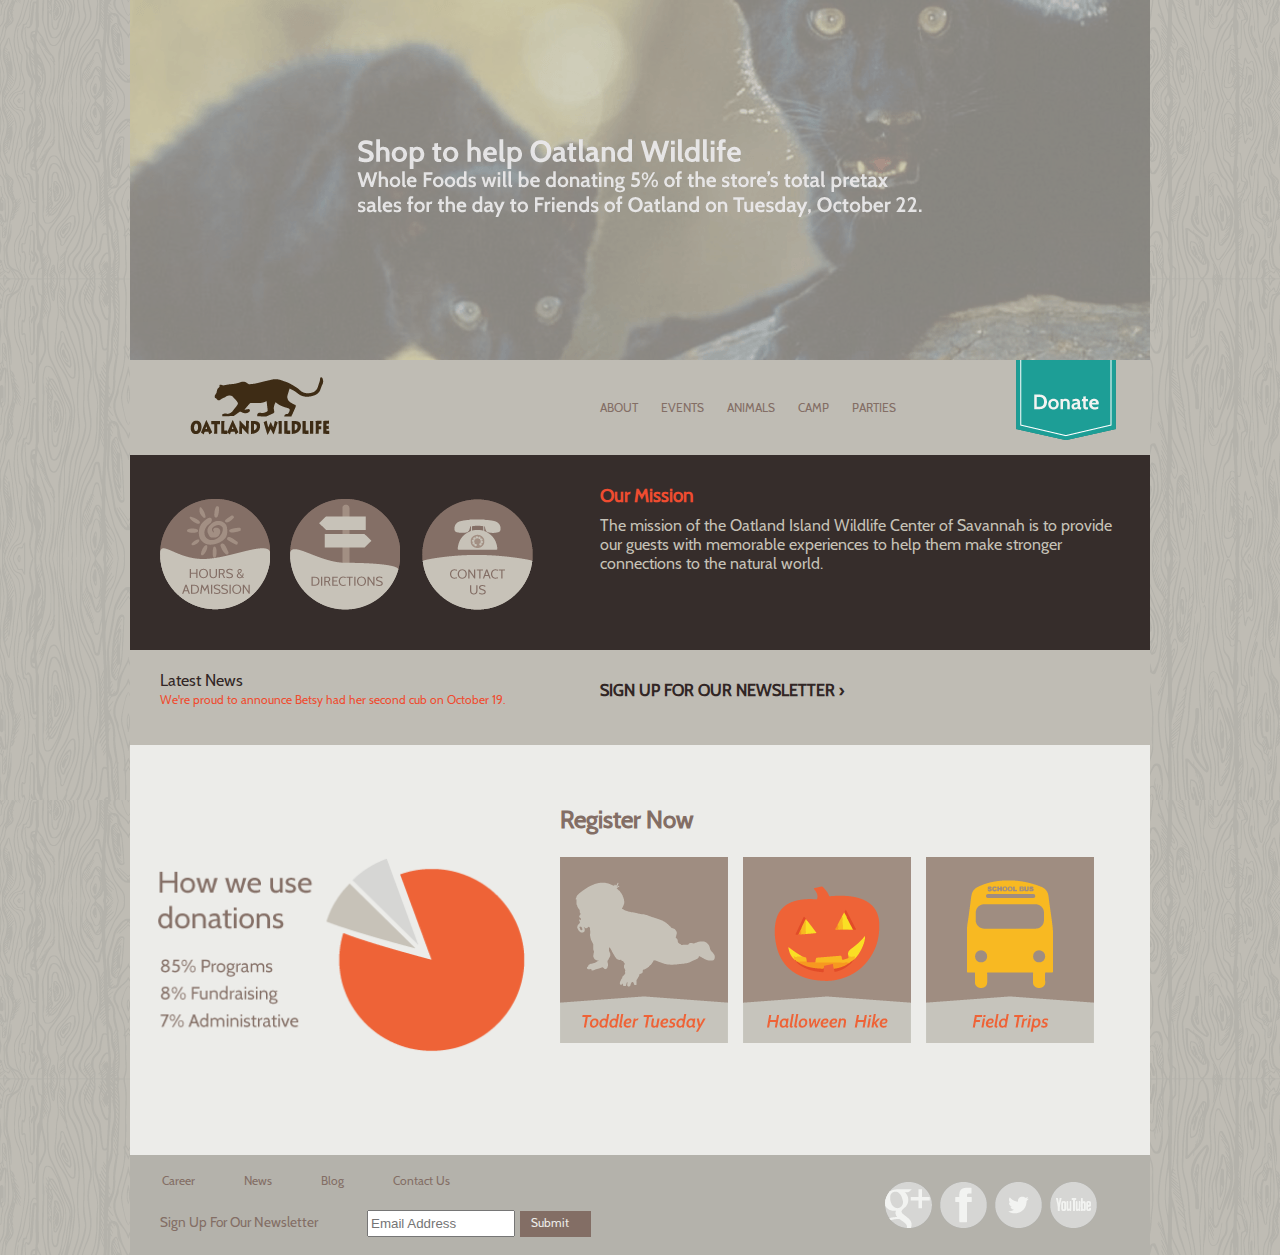
==== commit a5972b22: "bg texture" ====
--- a/index.html
+++ b/index.html
@@ -24,7 +24,7 @@
 </head>  -<body background= body background="images/woodtexture.png" bgcolor="#bfbcb4" onLoad="MM_preloadImages('images/hours_o.png','images/ourstaff_o.png','images/donateo.png','images/toddlero.png','images/hikeo.png','images/tripso.png','images/signupo.png')">+<body background="images/woodtexture.png" bgcolor="#bfbcb4" onLoad="MM_preloadImages('images/hours_o.png','images/ourstaff_o.png','images/donateo.png','images/toddlero.png','images/hikeo.png','images/tripso.png','images/signupo.png')"> <div id="container"> <div id="slideshow"> 	<img src="images/homeimage.png" width="1020" height="360" alt=""/>